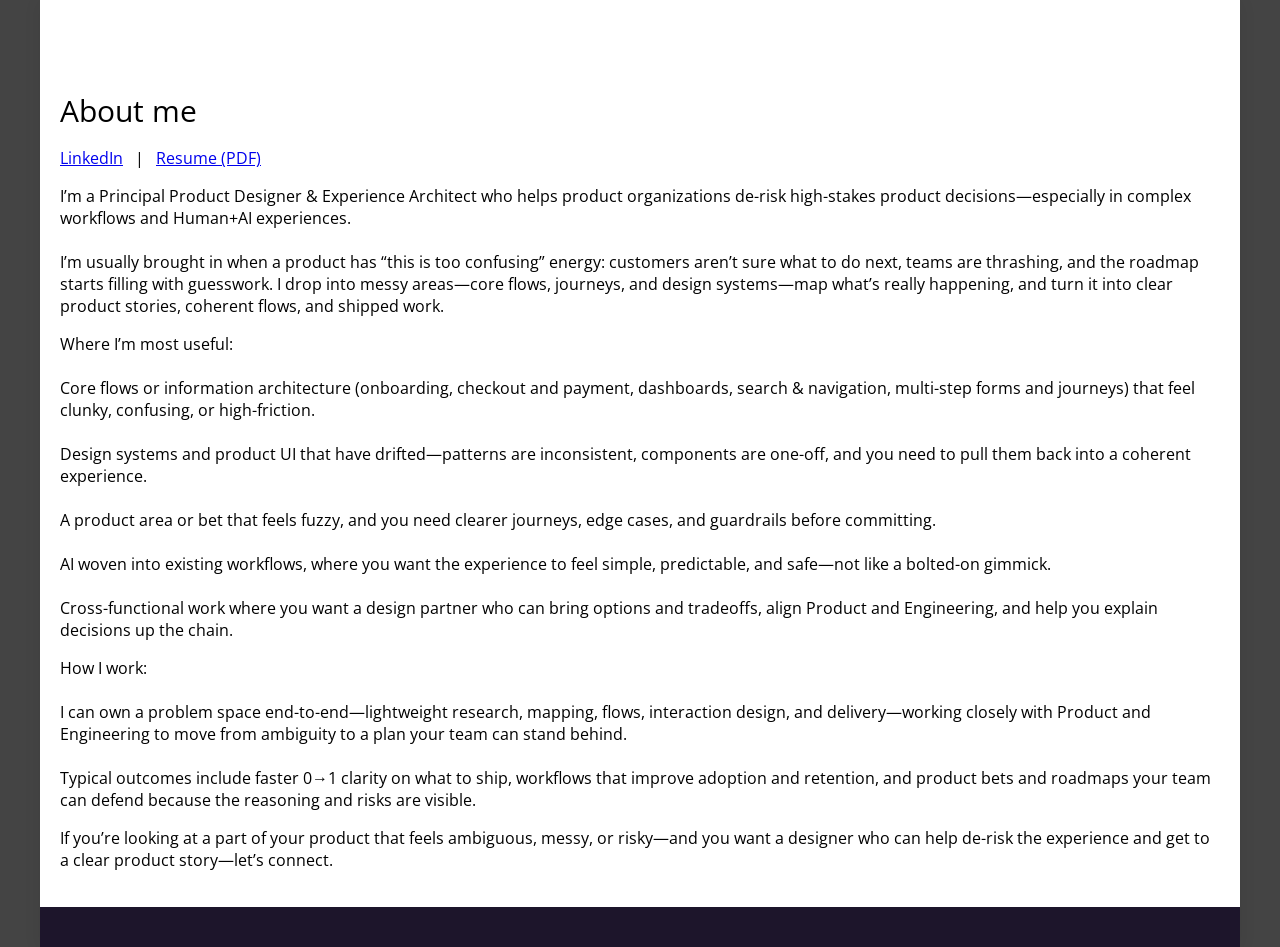
==== about.html @ dbe8d409 "major refinement to index page, contact added calendar back, about, refinements for positioning" ====
<!DOCTYPE html>
<html lang="en">
<head>
  <meta charset="UTF-8" />
  <meta name="viewport" content="width=device-width, initial-scale=1.0"/>
<title>About Me</title>
  <link rel="stylesheet" href="css/global.css" />
  <link rel="stylesheet" href="css/about.css" />
    <script src="local-scripts.js" defer></script>
</head>
<body>
<main id="main-container" class="container" role="main" tabindex="-1">
    <header id="header" role="banner">
    </header>



        <breadcrumb id="breadcrumb"></breadcrumb>

    <!-- Main content section -->
    <section class="content" aria-label="Main Content">
      <div id="content-container" class="container-2">
        <h1 class="text-wrapper-3">About me</h1>
        <p class="p">
  <a href="https://www.linkedin.com/in/allanzelsman/" target="_blank" rel="noopener noreferrer">LinkedIn</a>
  &nbsp;&nbsp;|&nbsp;&nbsp;
  <a href="Allan_Zelsman_Resume.pdf" target="_blank" rel="noopener noreferrer">Resume (PDF)</a>
</p>

        <p class="i-m-a-UX-and-product">
          I’m a Principal Product Designer &amp; Experience Architect who helps product organizations de-risk high-stakes
          product decisions—especially in complex workflows and Human+AI experiences.<br /><br />
          I’m usually brought in when a product has “this is too confusing” energy: customers aren’t sure what to do next,
          teams are thrashing, and the roadmap starts filling with guesswork. I drop into messy areas—core flows, journeys,
          and design systems—map what’s really happening, and turn it into clear product stories, coherent flows, and shipped
          work.
        </p>

        <!-- <img class="image" src="img/tabletDrawing.png" /> -->

        <div class="responsive-grid">
          <p class="today-i-operate-at">
            Where I’m most useful:<br /><br />
            Core flows or information architecture (onboarding, checkout and payment, dashboards, search &amp; navigation,
            multi-step forms and journeys) that feel clunky, confusing, or high-friction.<br /><br />
            Design systems and product UI that have drifted—patterns are inconsistent, components are one-off, and you need to
            pull them back into a coherent experience.<br /><br />
            A product area or bet that feels fuzzy, and you need clearer journeys, edge cases, and guardrails before
            committing.<br /><br />
            AI woven into existing workflows, where you want the experience to feel simple, predictable, and safe—not like a
            bolted-on gimmick.<br /><br />
            Cross-functional work where you want a design partner who can bring options and tradeoffs, align Product and
            Engineering, and help you explain decisions up the chain.
          </p>

          <!-- <img class="image bordered" src="img/illustrated-brain.png" /> -->
        </div>

        <p class="p">
          How I work:<br /><br />
          I can own a problem space end-to-end—lightweight research, mapping, flows, interaction design, and delivery—working
          closely with Product and Engineering to move from ambiguity to a plan your team can stand behind.<br /><br />
          Typical outcomes include faster 0→1 clarity on what to ship, workflows that improve adoption and retention, and
          product bets and roadmaps your team can defend because the reasoning and risks are visible.
        </p>

        <p class="p">
          If you’re looking at a part of your product that feels ambiguous, messy, or risky—and you want a designer who can
          help de-risk the experience and get to a clear product story—let’s connect.
        </p>

        <!-- <img class="image" src="img/image-48@2x.png" /> -->
      </div>
    </section>

    <!-- Call to Action section -->
    <section id="cta" class="cta" id="cta" aria-label="Call to Action">
    </section>
    <footer id="footer" role="contentinfo">
    </footer>
</main>
</body>
</html>
---- css/global.css ----
@import url("https://fonts.googleapis.com/css?family=Open+Sans:300,400,600,700");

* {
  box-sizing: border-box;
  -webkit-font-smoothing: antialiased;
}

body {
  background: #444444;
  margin: 0;
  min-height: 100vh;
  min-width: 320px;
  font-family: 'Open Sans', Arial, sans-serif;
}

/* Main content container */
.main-container, #main-container {
  width: 100vw;         /* Fill the entire viewport width */
  max-width: 1200px;
  min-width: 320px;
  margin: 0 auto;
  background: #fff;
  box-shadow: 0 2px 16px rgba(0,0,0,0.08);
  display: flex;
  flex-direction: column;
  box-sizing: border-box;
  padding: 0;
}
.hero {
  width: 100%;
  max-width: 1200px;
  min-width: 320px;
  margin: 0 auto;
  display: flex;
  align-items: center;
  justify-content: center;
  overflow: hidden;
  background: #fff;
}

.hero img {
  width: 100%;
  height: auto;
  max-width: 100%;
  object-fit: contain;          /* Show entire image, no cropping */
  display: block;
  background: #fff;
}
.hero.bordered, .image.bordered {
  border: 5px solid #000;
}

/* Breadcrumb Styles */
    .breadcrumb {
      font-size: 1rem;
      margin-bottom: 1.5rem;
      padding: 1.25rem;
      padding-bottom: 0;
    }

    .breadcrumb ol {
      list-style: none;
      padding: 0;
      margin: 0;
      display: flex;
      flex-wrap: wrap;
      align-items: center;
    }

    .breadcrumb li {
      display: flex;
      align-items: center;
    }

    .breadcrumb a {
      text-decoration: none;
      color: #0048fe; /* Brand color */
      transition: color 0.2s ease;
    }

    .breadcrumb a:hover {
      color: #ff6600; /* Accent hover color */
    }

    .breadcrumb .separator {
      margin: 0 0.5rem;
      color: #888;
      font-size: 0.75rem;
    }

    /* Current page styling */
    .breadcrumb [aria-current="page"] {
      font-weight: 600;
      color: #555;
    }

#content-container, .content-container {
  flex: 1;
  padding: 1.25rem;
  padding-top:0;
}

/* Pin footer to bottom */
footer {
  margin-top: auto;
}
.footer-project-links {
  display: flex;
  flex-direction: column;
  align-items: flex-start;
  margin-top: 1rem;
  gap: 0.5rem;
}

/* Section containers */
header, .content, .cta, footer {
  width: 100%;
  box-sizing: border-box;
  padding: 0;
  margin: 0;
}

/* Header styles */
header {
  max-width: 1200px;
  min-height: 90px;
  display: flex;
  align-items: center;
  width: 100%;
}

/* Responsive main container */
@media (max-width: 1200px) {
  .main-container, #main-container {
    max-width: 100vw;
  }
}
/* Example: Place this in your CSS file for a responsive row that wraps */
    .responsive-row {
      display: flex;
      flex-wrap: wrap;
      gap: 8px;            /* Reduce gap between items */
      align-items: flex-start;
      margin-bottom: 0.5rem; /* Reduce bottom margin */
    }

    .responsive-row > * {
      flex: 1 1 220px;
      min-width: 160px;
      margin: 0;
    }
    .responsive-row.stacked {
      flex-direction: column;
      display: flex;
      gap: 0rem; /* or your preferred spacing */
    }

    /* Stack image above text on small screens */
    @media (max-width: 700px) {
      .image-wrap {
        float: none;
        display: block;
        width: 100%;
        max-width: 320px;
        margin: 0 auto 18px auto;
      }
    }

    @media (max-width: 600px) {
      main {
        padding: 12px;
      }
      h1 { font-size: 1.4rem; }
      h2 { font-size: 1.1rem; }
      ul { margin-left: 1rem; }
    }

/* Navigation container */
#nav-container {
  display: flex;
  flex-direction: column;
  min-width: 320px;
  max-width: 1200px;
  align-items: center;
  position: relative;
  background-color: #fff;
  margin: 0 auto;
  box-shadow: 0 0 20px rgba(0,0,0,0.3);
  width: 100%;
}

/* Navigation styles */
.navigation {
  display: flex;
  flex-direction: column;
  align-items: flex-start;
  gap: 10px;
  width: 100%;
}

/* Navigation inner container */
.navigation .container {
  display: flex;
  flex-wrap: wrap;
  align-items: flex-end;
  gap: 10px;
  padding: 20px;
  width: 100%;
  background-color: #31214f;
}

/* Title styles */
.navigation .title {
  display: flex;
  flex-direction: column;
  width: 350px;
  align-items: flex-start;
  margin-bottom: 0;
}

.navigation .text-wrapper {
  font-family: "Open Sans", Arial, sans-serif;
  font-weight: 600;
  color: #fff;
  font-size: 32px;
  line-height: 32px;
  white-space: nowrap;
  margin: 0;
}

.navigation .executive-UX-product {
  font-family: "Open Sans", Arial, sans-serif;
  font-weight: 300;
  color: #fff;
  font-size: 14px;
  line-height: normal;
  margin: 0;
  padding: 0;
}

/* Menu styles */
.menu {
  display: flex;
  align-items: center;
  gap: 32px;
  flex-wrap: wrap;
}

.menu ul {
  display: flex;
  gap: 32px;
  list-style: none;
  margin: 0;
  padding: 0;
  flex-wrap: wrap;
}

@media (max-width: 768px) {
  .menu {
    gap: 16px;
  }
  
  .menu ul {
    gap: 16px;
  }
}

.menu li {
  margin: 0;
  padding: 0;
}
.menu li:hover {
    transform: scale(1.1);
}

.menu a,
.text-wrapper-2 {
  color: #fff;
  text-decoration: none;
  font-weight: 600;
  font-size: 18px;
  transition: transform 0.2s;
}

.menu a:focus,
.menu a:hover,
.text-wrapper-2:focus,
.text-wrapper-2:hover {
  outline: none;
  transform: scale(1.1);
}

/* Case StudyPagination styles */

.pagination-nav {
  margin: 2rem 0;
  padding: 2rem 1rem;
  text-align: center;
}
.pagination-list {
  display: flex;
  justify-content: center;
  align-items: center;
  gap: 2rem;
  list-style: none;
  padding: 0;
  margin: 0;
}
.pagination-link {
  padding: 0.5rem 1.5rem;
  border-radius: 2rem;
  background: #f5f5f5;
  color: #333;
  text-decoration: none;
  font-weight: 600;
  transition: background 0.2s;
}
.pagination-link:hover {
  background: #1D152B;
  color: #fff;
}
.pagination-current {
  font-weight: bold;
  color: #1D152B;
  padding: 0.5rem 1.5rem;
}
.pagination-link.disabled {
  background: #eee;
  color: #aaa;
  cursor: not-allowed;
  pointer-events: none;
  border: 1px solid #ddd;
  border-radius: 2rem;
  padding: 0.5rem 1.5rem;
  text-decoration: none;
  font-weight: 600;
}

/* Footer */
footer {
  padding: 1.25rem;
  width: 100%;
  background-color: #1D152B;
}

footer .links {
  display: flex;
  flex-wrap: wrap;
  flex-direction: row;
  align-items: flex-start;
  gap:1.25rem;
  color: #fff;
  padding-bottom: 1rem;
}

footer a {
  color: #fff;
  text-decoration: none;
  margin: 0;
  transition: transform 0.2s;
}

footer a:hover{
    transform: scale(1.1);
}

.copyright {
  color: #fff;
  margin: 0;
  margin-left: auto;
  text-align: right;
  white-space: nowrap;
}

/* Responsive adjustments for footer */
@media (max-width: 600px) {
  footer {
    flex-direction: column;
    align-items: flex-start;
    gap: 20px;
    padding: 12px;
  }
  
.copyright {
    margin-top: 4px;
    margin-left: 0;
    align-self: flex-start;
    white-space: normal;
    word-break: break-word;
    width: 100%;
}
}

/* Primary Call to Action Button */
.cta-context {
  color: #fff;
  font-size: 1rem;
  margin-bottom: 16px;
  text-align: center;
}
.cta-button {
  background-color: #007bff;
  color: #fff;
  padding: 12px 24px;
  border: none;
  border-radius: 4px;
  cursor: pointer;
  text-align: center;
  text-decoration: none;
  font-size: 24px;
  font-weight: 700;
}

/* Media modal styles (images, local video, YouTube) */
.modal {
  display: none;
  position: fixed;
  inset: 0; /* top:0; right:0; bottom:0; left:0 */
  background: rgba(0,0,0,0.6);
  z-index: 1200;
  align-items: center;
  justify-content: center;
  padding: 0; /* ensure overlay doesn't add extra space that causes scroll */
  box-sizing: border-box;
}
.modal.active {
  display: flex;
}
.modal .modal-inner {
  /* make the inner container hug its content instead of filling the viewport */
  background: transparent; /* keep transparent so media appears on backdrop */
  border-radius: 8px;
  max-width: 960px;
  display: inline-block; /* shrink to content */
  vertical-align: middle;
  max-height: 90vh;
  overflow: auto; /* allow scrolling when media taller than viewport */
  position: relative;
}
.modal .modal-body {
  padding: 0.5rem 0.5rem 0.5rem 0.5rem;
  display: block;
  text-align: center;
}
.modal .modal-body img,
.modal .modal-body video,
.modal .modal-body iframe {
  max-width: 100%;
  max-height: 80vh;
  height: auto;
  display: block;
  margin: 0 auto; /* center horizontally */
}
.modal .modal-close {
  position: absolute;
  top: 8px;
  right: 8px;
  background: transparent;
  border: none;
  color: #c4c4c4;
  font-size: 1.4rem;
  line-height: 1;
  padding: 8px;
  cursor: pointer;
}
.modal .modal-close:focus {
  outline: 2px solid #c4c4c4;
  outline-offset: 2px;
}

/* Frameless media modal: show media directly on the backdrop */
.media-modal .modal-inner {
  background: transparent;
  box-shadow: none;
  border-radius: 0;
  max-width: 100%;
}
.media-modal .modal-body {
  padding: 0;
}
.media-modal .modal-close {
  position: fixed;
  top: 12px;
  right: 12px;
  background: rgba(0,0,0,0.45);
  color: #fff;
  border-radius: 6px;
  padding: 6px 10px;
  font-size: 1.2rem;
  z-index: 1300;
}

/* Responsive frame used for YouTube embeds and other aspect-sensitive media */
.media-frame {
  /* Use viewport-relative width but cap at 960px; prevents horizontal overflow */
  width: 92vw;
  max-width: 960px; /* limit very large embeds */
  margin: 0 auto;
  box-sizing: border-box;
  /* prevent the frame itself from exceeding the viewport height */
  max-height: calc(100vh - 64px);
  overflow: hidden;
}
.media-frame .embed-responsive {
  position: relative;
  width: 100%;
  height: 100%;
  overflow: hidden;
}
.media-frame .embed-responsive iframe {
  position: absolute;
  top: 0;
  left: 0;
  width: 100%;
  height: 100%;
  border: 0;
}

/* Small screens */
@media (max-width: 600px) {
  .modal .modal-inner {
    max-width: 100%;
    /* don't force full height on mobile; let inner hug content */
    max-height: 100vh;
    border-radius: 0;
  }
  .modal .modal-body {
    padding: 0.25rem;
    -webkit-overflow-scrolling: touch;
  }
  .modal .modal-body img,
  .modal .modal-body video,
  .modal .modal-body iframe {
    max-height: calc(100vh - 72px); /* leave space for close button and padding */
    margin: 0 auto;
    display: block;
  }
}


.cta-container {
  width: 100%;
  max-width: 1200px;
  margin: 0 auto;
  background: #32224F;
  display: flex;
  justify-content: center;
  align-items: center;
  flex-direction: column;
  box-sizing: border-box;
  padding: 40px;
}

/* Optimized CTA Button styles */
.button,
.cta-button {
  all: unset;
  box-sizing: border-box;
  display: inline-flex;
  align-items: center;
  justify-content: center;
  gap: 10px;
  padding: 10px 60px; /* More reasonable horizontal padding for responsiveness */
  background-color: #d8ff20;
  border-radius: 50px;
  border: 5px solid transparent;
  cursor: pointer;
  transition: transform 0.2s;
  font-size: 24px;
  font-weight: 700;
}

.button:hover,
.button:focus,
.cta-button:hover,
.cta-button:focus {
  transform: scale(1.08);
}

/* CTA Button text style */
.button .text-wrapper,
.cta-button .text-wrapper {
  all: unset;
  box-sizing: border-box;
  font-family: "Open Sans", Helvetica, Arial, sans-serif;
  font-weight: 700;
  color: #32224F;
  font-size: 24px;
  text-align: center;
  letter-spacing: 0;
  line-height: normal;
}

/* Responsive adjustments for CTA button */
@media (max-width: 600px) {
  .button,
  .cta-button {
    padding: 16px 24px;
    font-size: 18px;
  }
  .button .text-wrapper,
  .cta-button .text-wrapper {
    font-size: 18px;
  }
}

/* Screen reader only text */   
.sr-only {
  position: absolute;
  width: 1px;
  height: 1px;
  padding: 0;
  margin: -1px;
  overflow: hidden;
  clip: rect(0,0,0,0);
  white-space: nowrap;
  border: 0;
}

/* image wrapper */
.image {
  max-width: 100%;
  height: auto;
  display: block;
}

/* Make text flow around the image responsively */
    .image-wrap {
      float: right;
      width: 260px;
      max-width: 40vw;
      margin: 0 0 24px 24px;
      border: #000000 5px solid;
    }

    .image-wrap img {
      width: 100%;
      height: auto;
      display: block;
    
    }

    /* Stack image above text on small screens */
    @media (max-width: 700px) {
      .image-wrap {
        float: none;
        display: block;
        width: 100%;
        max-width: 320px;
        margin: 0 auto 18px auto;
      }
    }

/* Reduce gaps between content chunks, especially on mobile */
h1 {
  margin-top: 0rem;
  margin-bottom: 0.5rem;
  font-weight: 400;
  font-size: 1.875rem;
}

h1.with-subtitle {
  margin-top: 0;
  margin-bottom: 0;
  font-weight: 400;
  font-size: 1.875rem;
}

h2 {
  margin-top: 0;
  margin-bottom: 0.5rem;
  font-weight: 600;
  font-size: 1.25rem;
}
h3 {
  margin-top: 0;
  margin-bottom: 0rem;
  font-weight: 600;
  font-size: 1.2rem;
}
.subtitle {
  margin-top: 0;
  margin-bottom: 1rem;
  font-weight: 400;
  font-size: 1.25rem;
  color: #555;
}
.note {
  font-size: 1rem;
  font-style: italic;
}
main ul,
main p,
main .responsive-row,
main .image-wrap {
  margin-bottom: 1rem;
}

.responsive-row {
  gap: 16px;
  margin-bottom: 1rem;
}

@media (max-width: 700px) {
  main {
    padding: 10px;
  }
  main h1,
  main h2 {
    margin-top: 0.8rem;
    margin-bottom: 0.3rem;
  }
  main ul,
  main p,
  main .responsive-row,
  main .image-wrap {
    margin-bottom: 0.7rem;
  }
  .responsive-row {
    gap: 10px;
    margin-bottom: 0.7rem;
  }
}

/* Add to about.css or global.css for responsive video */
.hero-video-wrapper {
  position: relative;
  width: 100%;
  padding-bottom: 56.25%; /* 16:9 aspect ratio */
  height: 0;
  overflow: hidden;
  background: #000;
}
.hero-image {
  max-width: 500px;
  min-width: 300px;
  width: 100%;
  height: auto;
}
.hero-video-wrapper iframe {
  position: absolute;
  top: 0;
  left: 0;
  width: 100%;
  height: 100%;
  border: none;
}

/* Responsive card component */


.card {
  width: 100%;
  max-width: 400px;
  margin: 1rem 0;
  border-radius: 0px;
  overflow: hidden;
  background-color: #fff;
  border: solid 2px #333;
  display: flex;
  flex-direction: column;
  flex: 1;
}

.card img {
  width: 100%;
  height: auto;
  object-fit: cover;
  display: block;
  border-bottom: 1px solid #333;
}
.no-border {
  border: none !important;
}

.card-content {
  padding: 1rem;
  font-size: 0.9rem;
  line-height: 1.4;
  color: #333;
  flex-grow: 1;
  display: flex;
  flex-direction: column;
  align-items: flex-start;
  text-align: left;
}

.card-content h3 {
  font-size: 3rem;
  font-weight: 700;
  color: #0063B9;
  margin: 0 0 1rem 0;
  line-height: 1;
  text-align: center;
}

.card-content p {
  margin: 0;
  text-align: left;
}

.card-content.special-note {
  font-size: 0.85rem;
  color: #666;
  margin-top: 0.5rem;
  font-style: italic;
}

/* Stats card variant */
.card.stats-card {
  border: 2px solid #333;
  background-color: #fff;
}

.card.stats-card .card-content {
  padding: 0;
  display: flex;
  flex-direction: column;
  height: 100%;
}

.card.stats-card .metric-display {
  padding: 2rem 1rem;
  flex-grow: 1;
  display: flex;
  flex-direction: column;
  align-items: center;
  justify-content: center;
  background-color: #fff;
  text-align: center;
  width: 100%;
}

.card.stats-card .metric-display h3 {
  font-size: 2.5rem;
  font-weight: 700;
  color: #0063B9;
  margin: 0;
  line-height: 1;
  text-align: center;
}

.card.stats-card .metric-footer {
  background-color: #5D1E60;
  padding: 1rem;
  border-top: 1px solid #e9ecef;
  margin-top: auto;
  text-align: center;
  width: 100%;
  min-height: 4rem;
  display: flex;
  align-items: center;
  justify-content: center;
}

.card.stats-card .metric-footer p {
  margin: 0;
  font-size: 0.9rem;
  font-weight: 600;
  color: #ffffff;
  line-height: 1.3;
}

.card-content > .special-note {
  font-size: 0.85rem;
  color: #666;
  margin-top: 0.5rem;
  font-style: italic;
}



/* Card responsive behavior */
@media (max-width: 768px) {
  .card-container {
    flex-direction: column;
    align-items: stretch;
    gap: 1rem;
  }
  
  .card {
    max-width: 100%;
    margin: 1rem 0;
  }
}

@media (max-width: 480px) {
  .card-container {
    padding: 0.5rem;
    gap: 0.5rem;
  }
  
  .card {
    margin: 0.5rem 0;
    border-radius: 4px;
  }
}
.card-subtitle {
  font-size: 1rem;
  font-weight: 400;
  color: #555;
  margin: 0.25rem 0 0 0;
}
/* chip styles */
/* Chip Row (container) */
.chip-row {
  display: flex;
  flex-wrap: wrap;
  gap: 0.6rem 0.8rem; /* row/column gap */
  align-items: center;
  margin: 0.75rem 0 0;
  padding: .5rem 0 2rem 0;
}
/* Individual Chip */
.chip {
  --chip-bg: var(--surface-2, #f6f7f9);
  --chip-text: var(--text-1, #1a1a1a);
  --chip-border: var(--border-1, rgba(0,0,0,0.08));
  --chip-radius: 999px;

  display: inline-flex;
  align-items: center;
  gap: 0.4rem;

  padding: 0.45rem 0.75rem;
  background: var(--chip-bg);
  color: var(--chip-text);
  border: 1px solid var(--chip-border);
  border-radius: var(--chip-radius);

  font-size: 0.92rem;
  line-height: 1.2;
  white-space: nowrap; /* keeps chips tidy; remove if you want wrapping inside a chip */
}

/* Make the bold label a touch lighter so it doesn’t shout */
.chip > strong {
  font-weight: 600;
  color: inherit;
}

/* Dark mode (optional) */
@media (prefers-color-scheme: dark) {
  .chip {
    --chip-bg: var(--surface-2, #1f232a);
    --chip-text: var(--text-1, #e6e6e6);
    --chip-border: var(--border-1, rgba(255,255,255,0.12));
  }
}

/* Compact variant (optional) */
.chip-row.is-compact .chip {
  padding: 0.35rem 0.6rem;
  font-size: 0.88rem;
}

/* Small screens: slightly larger tap targets, allow inner wrap if needed */
@media (max-width: 640px) {
  .chip {
    padding: 0.5rem 0.8rem;
    white-space: normal; /* allow 2-line chips on narrow screens */
  }
}

/* Motion-respectful hover focus (optional) */
@media (prefers-reduced-motion: no-preference) {
  .chip {
    transition: background 160ms ease, border-color 160ms ease, box-shadow 160ms ease;
  }
  .chip:hover,
  .chip:focus-visible {
    background: color-mix(in oklab, var(--chip-bg), #000 3%);
    border-color: color-mix(in oklab, var(--chip-border), #000 12%);
    box-shadow: 0 1px 0 rgba(0,0,0,0.04);
    outline: none;
  }
}

/* Break out of any centered content wrapper */
.calendar-bleed{
  width:100vw;
  position:relative;
  left:50%;
  right:50%;
  margin-left:-50vw;
  margin-right:-50vw;
}

/* Force the Calendly wrapper to actually fill the bleed */
.calendar-bleed .calendly-inline-widget{
  display:block !important;
  width:100% !important;
  max-width:none !important;
  min-width:0 !important;          /* kill the narrow look */
  height:calc(100vh - 96px) !important; /* adjust 96px to your sticky header height */
  min-height:640px !important;
  border:0;
  overflow:hidden;
}

/* Calendly injects inline styles with min-width:320px — override them */
.calendar-bleed .calendly-inline-widget[style*="min-width"]{
  min-width:0 !important;
}

/* Make the internal iframe fill its parent */
.calendar-bleed .calendly-inline-widget iframe{
  width:100% !important;
  height:100% !important;
  border:0;
}

.left-align {
  text-align: left;
  padding: 1rem 0;
}

/* youtube video wrapper for responsive card */
/* Responsive video wrapper */
.video-wrapper {
  position: relative;
  width: 100%;
  padding-bottom: 56.25%; /* 16:9 aspect ratio */
  height: 0;
  overflow: hidden;
  background: #000;     /* prevents white flash before video loads */
  border-bottom: solid 1px #000000;
}

/* Let iframe scale perfectly inside */
.video-wrapper iframe {
  position: absolute;
  top: 0;
  left: 0;
  width: 100%;
  height: 100%;
  border: 0;
}


.video-wrapper-portrait {
  position: relative;
  width: 200px;
  height: 100%;
  padding-top: 0; /* 9:16 aspect ratio = 16/9*100 */
  overflow: hidden;
  background: #000;     /* prevents white flash before video loads */
  border-bottom: solid 1px #000000;
}

.video-wrapper-portrait iframe {
  position: absolute;
  top: 0;
  left: 0;
  width: 100%;
  height: 100%;
  border: 0;
}




/* Horizontal list with centered dots separator */
.feature-list {
  display: flex;
  justify-content: flex-start;
  align-items: center;
  gap: 1rem;
  list-style: none;
  margin: 0;
  padding: 0;
  width: 100%;
  flex-wrap: wrap;
}

.feature-list li {
  position: relative;
  margin: 0;
  padding: 0;
  flex: 0 1 auto;
  text-align: left;
  font-size: 0.95rem;
  font-weight: 600
}



@media (max-width: 600px) {
  .feature-list {
    gap: .25rem;
  }
  
  .feature-list li {
    font-size: 0.85rem;
  }
  
  .feature-list li:not(:last-child)::after {
    right: -0.15rem;
    font-size: 0.8rem;
  }
}
.margin-top-medium {
  margin-top: 1.5rem;
}

/* UTILITIES */
.flex-row-wrap {
  display: flex;
  flex-direction: row;
  flex-wrap: wrap;
  gap: 2rem;
  align-items: flex-start;
}

.flex-row-wrap > div {
  flex: 1 1 calc(50% - 1rem);
}

.flex-row-wrap > section {
  flex-basis: 100%;
}
.flex-row-wrap.hero {
  padding: 3rem 0;
}

@media (max-width: 768px) {
  .flex-row-wrap {
    flex-direction: column;
    gap: 1.5rem;
  }
  
  .flex-row-wrap > div,
  .flex-row-wrap > section {
    flex: 1 1 100%;
  }
}

.padding-top-small {
  padding-top: 0.5rem;
}
.padding-top-medium {
  padding-top: 1rem;
}
.padding-top-large {
  padding-top: 2rem;
}
.white {
  color: #ffffff;
}
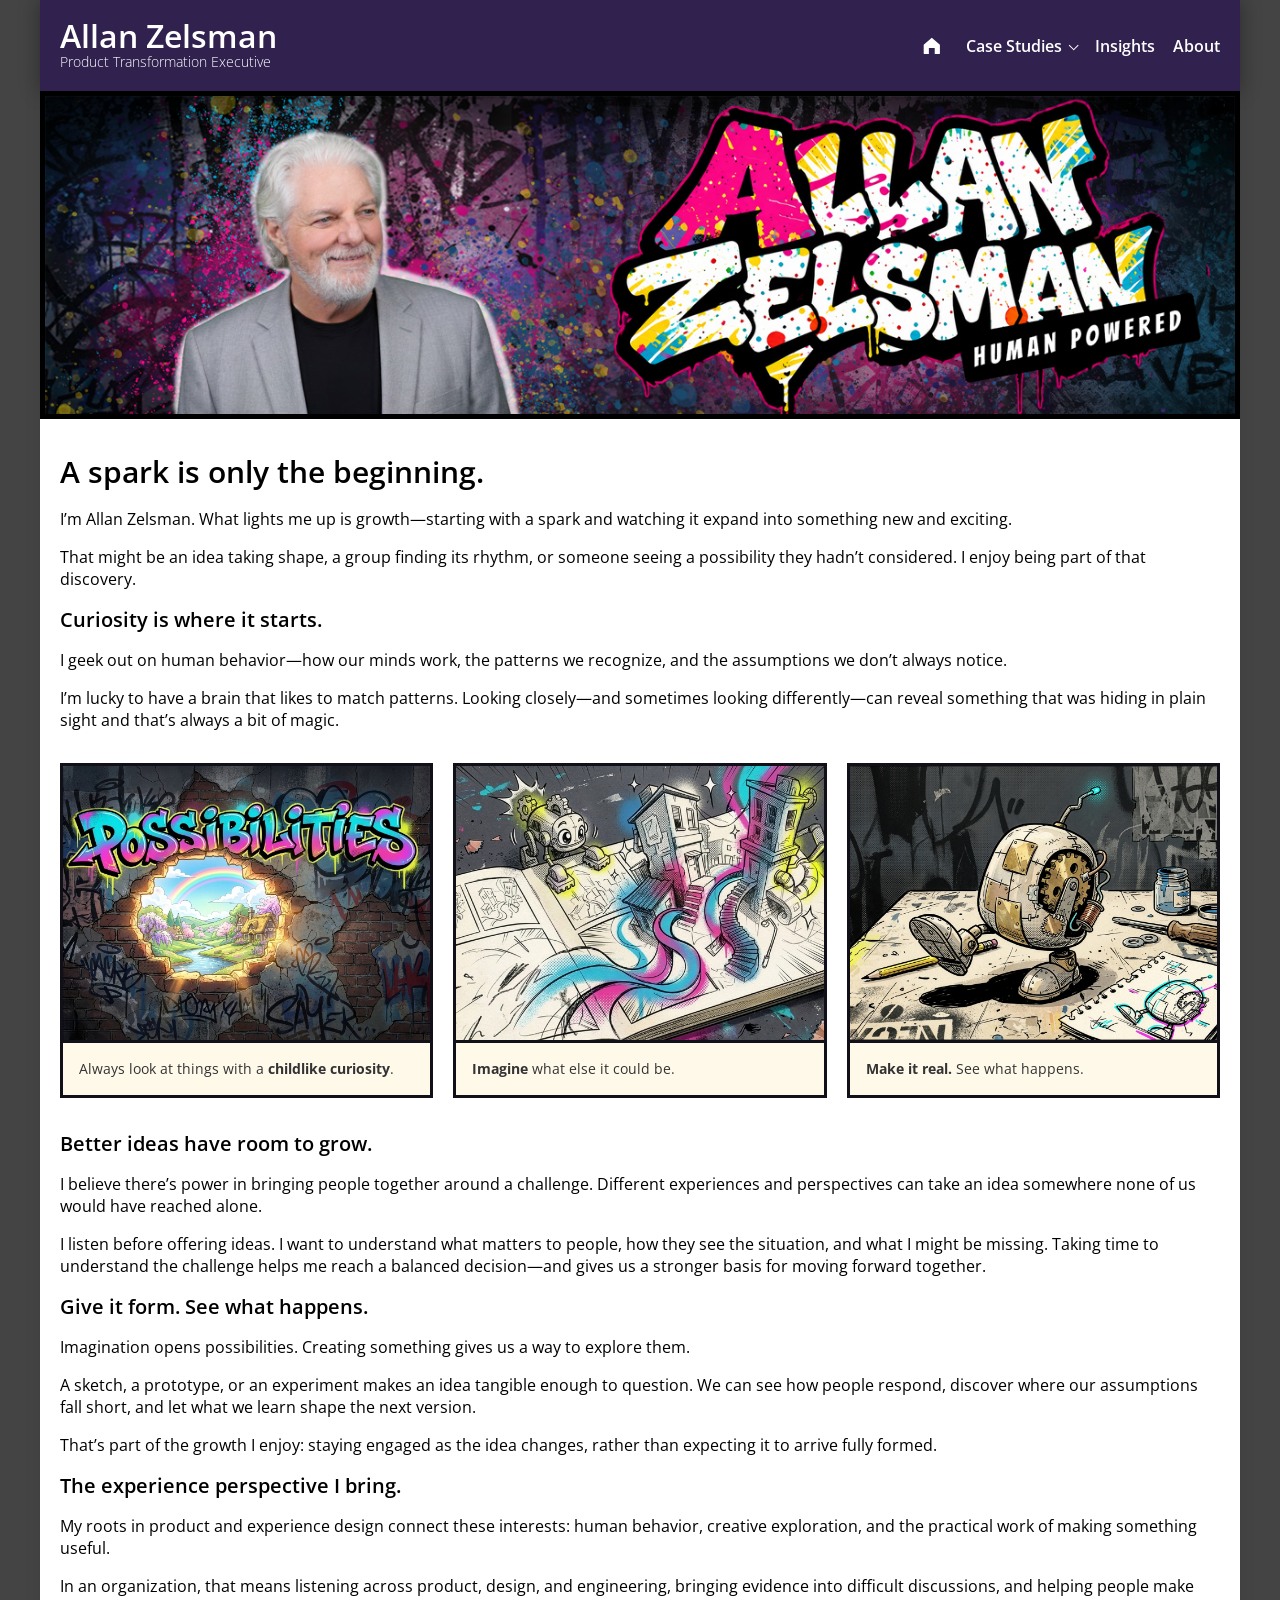
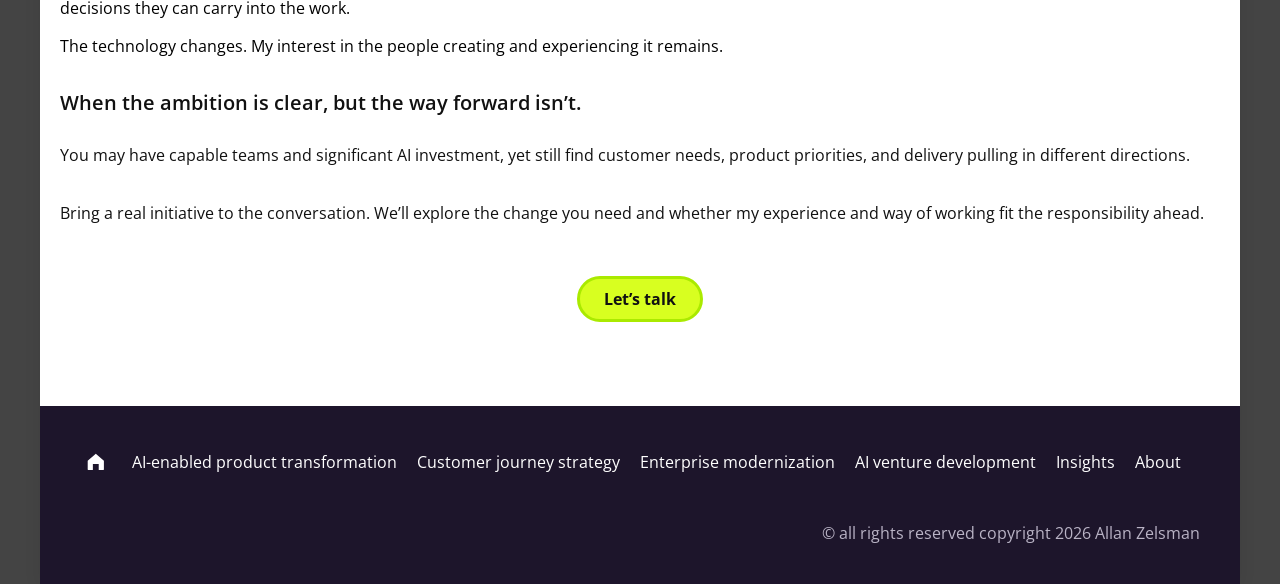
==== commit fa59eaa4: "2026 update" ====
--- a/about.html
+++ b/about.html
@@ -2,82 +2,81 @@
 <html lang="en">
 <head>
   <meta charset="UTF-8" />
-  <meta name="viewport" content="width=device-width, initial-scale=1.0"/>
-<title>About Me</title>
-  <link rel="stylesheet" href="css/global.css" />
-  <link rel="stylesheet" href="css/about.css" />
-    <script src="local-scripts.js" defer></script>
+  <meta name="viewport" content="width=device-width, initial-scale=1.0" />
+  <title>About Allan Zelsman | Product Transformation Executive</title>
+  <meta name="description" content="Meet Allan Zelsman: product and experience roots, cross-functional leadership, and a practical approach to AI-enabled product transformation." />
+  <link rel="stylesheet" href="css/global.css?v=20261026-3" />
+  <link rel="stylesheet" href="css/afi.css?v=20261012-2" />
+  <link rel="stylesheet" href="css/about.css?v=20261023-2" />
+  <script src="local-scripts.js?v=20261026-2" defer></script>
 </head>
 <body>
-<main id="main-container" class="container" role="main" tabindex="-1">
-    <header id="header" role="banner">
-    </header>
+<main id="main-container" class="container" tabindex="-1">
+  <header id="header" role="banner"></header>
+
+  <div class="hero bordered">
+    <img src="img/about-hero.jpg" alt="Allan Zelsman beside expressive comic lettering" />
+  </div>
+
+  <section class="content-container about-content" aria-label="About Allan Zelsman">
+    <article>
+      <h1 class="with-subtitle">A spark is only the beginning.</h1>
+      <p>I’m Allan Zelsman. What lights me up is growth—starting with a spark and watching it expand into something new and exciting.</p>
+      <p>That might be an idea taking shape, a group finding its rhythm, or someone seeing a possibility they hadn’t considered. I enjoy being part of that discovery.</p>
+
+      <section aria-labelledby="about-curiosity-title">
+        <h2 id="about-curiosity-title">Curiosity is where it starts.</h2>
+        <p>I geek out on human behavior—how our minds work, the patterns we recognize, and the assumptions we don’t always notice.</p>
+        <p>I’m lucky to have a brain that likes to match patterns. Looking closely—and sometimes looking differently—can reveal something that was hiding in plain sight and that’s always a bit of magic.</p>
+      </section>
+
+      <section class="about-story" aria-label="Curiosity, imagination, and making">
+        <div class="card about-story__card">
+          <a href="#" class="media-trigger" data-type="image" data-src="img/about-possibilities.jpg" data-title="Possibilities" data-description="If we want to change the way something looks, we need to change the way we look at it. There's a gift waiting, we just have to listen." aria-label="Open image and story: curiosity beneath the surface">
+            <img src="img/about-possibilities.jpg" alt="A graffiti wall marked Possibilities opens onto a bright pastoral landscape with a rainbow" />
+          </a>
+          <div class="card-content"><p>Always look at things with a <strong>childlike curiosity</strong>.</p></div>
+        </div>
+        <div class="card about-story__card">
+          <a href="#" class="media-trigger" data-type="image" data-src="img/about-sketchbook.jpg" data-title="Imagine" data-description="I enjoy following a spark beyond the obvious. Different perspectives can take an idea somewhere I wouldn’t have reached alone. That’s part of the excitement: discovering what it could become." aria-label="Open image and story: imagination">
+            <img src="img/about-sketchbook.jpg" alt="An open sketchbook comes to life with whimsical buildings, winding colored paths, and a playful mechanical creature" />
+          </a>
+          <div class="card-content"><p><strong>Imagine</strong> what else it could be.</p></div>
+        </div>
+        <div class="card about-story__card">
+          <a href="#" class="media-trigger" data-type="image" data-src="img/about-bot.jpg" data-title="Make it real" data-description="Making something gives me a way to explore it. I can question my assumptions, see how people respond, and let what I learn shape the next version. Watching it grow is what lights me up." aria-label="Open image and story: making an idea real">
+            <img src="img/about-bot.jpg" alt="A handmade mechanical invention takes a tentative step on a workbench beside its sketch and tools" />
+          </a>
+          <div class="card-content"><p><strong>Make it real.</strong> See what happens.</p></div>
+        </div>
+      </section>
+
+      <section aria-labelledby="about-together-title">
+        <h2 id="about-together-title">Better ideas have room to grow.</h2>
+        <p>I believe there’s power in bringing people together around a challenge. Different experiences and perspectives can take an idea somewhere none of us would have reached alone.</p>
+        <p>I listen before offering ideas. I want to understand what matters to people, how they see the situation, and what I might be missing. Taking time to understand the challenge helps me reach a balanced decision—and gives us a stronger basis for moving forward together.</p>
+      </section>
+
+      <section aria-labelledby="about-creation-title">
+        <h2 id="about-creation-title">Give it form. See what happens.</h2>
+        <p>Imagination opens possibilities. Creating something gives us a way to explore them.</p>
+        <p>A sketch, a prototype, or an experiment makes an idea tangible enough to question. We can see how people respond, discover where our assumptions fall short, and let what we learn shape the next version.</p>
+        <p>That’s part of the growth I enjoy: staying engaged as the idea changes, rather than expecting it to arrive fully formed.</p>
+      </section>
+
+      <section aria-labelledby="about-experience-title">
+        <h2 id="about-experience-title">The experience perspective I bring.</h2>
+        <p>My roots in product and experience design connect these interests: human behavior, creative exploration, and the practical work of making something useful.</p>
+        <p>In an organization, that means listening across product, design, and engineering, bringing evidence into difficult discussions, and helping people make decisions they can carry into the work.</p>
+        <p>The technology changes. My interest in the people creating and experiencing it remains.</p>
+      </section>
+
+      <section id="about-cta" class="content-invitation" data-cta="" data-cta-heading="When the ambition is clear, but the way forward isn’t." data-cta-context="You may have capable teams and significant AI investment, yet still find customer needs, product priorities, and delivery pulling in different directions." data-cta-followup="Bring a real initiative to the conversation. We’ll explore the change you need and whether my experience and way of working fit the responsibility ahead." data-cta-label="Let’s talk" data-cta-href="contact.html" aria-label="Start a conversation"></section>
+    </article>
+  </section>
 
 
-
-        <breadcrumb id="breadcrumb"></breadcrumb>
-
-    <!-- Main content section -->
-    <section class="content" aria-label="Main Content">
-      <div id="content-container" class="container-2">
-        <h1 class="text-wrapper-3">About me</h1>
-        <p class="p">
-  <a href="https://www.linkedin.com/in/allanzelsman/" target="_blank" rel="noopener noreferrer">LinkedIn</a>
-  &nbsp;&nbsp;|&nbsp;&nbsp;
-  <a href="Allan_Zelsman_Resume.pdf" target="_blank" rel="noopener noreferrer">Resume (PDF)</a>
-</p>
-
-        <p class="i-m-a-UX-and-product">
-          I’m a Principal Product Designer &amp; Experience Architect who helps product organizations de-risk high-stakes
-          product decisions—especially in complex workflows and Human+AI experiences.<br /><br />
-          I’m usually brought in when a product has “this is too confusing” energy: customers aren’t sure what to do next,
-          teams are thrashing, and the roadmap starts filling with guesswork. I drop into messy areas—core flows, journeys,
-          and design systems—map what’s really happening, and turn it into clear product stories, coherent flows, and shipped
-          work.
-        </p>
-
-        <!-- <img class="image" src="img/tabletDrawing.png" /> -->
-
-        <div class="responsive-grid">
-          <p class="today-i-operate-at">
-            Where I’m most useful:<br /><br />
-            Core flows or information architecture (onboarding, checkout and payment, dashboards, search &amp; navigation,
-            multi-step forms and journeys) that feel clunky, confusing, or high-friction.<br /><br />
-            Design systems and product UI that have drifted—patterns are inconsistent, components are one-off, and you need to
-            pull them back into a coherent experience.<br /><br />
-            A product area or bet that feels fuzzy, and you need clearer journeys, edge cases, and guardrails before
-            committing.<br /><br />
-            AI woven into existing workflows, where you want the experience to feel simple, predictable, and safe—not like a
-            bolted-on gimmick.<br /><br />
-            Cross-functional work where you want a design partner who can bring options and tradeoffs, align Product and
-            Engineering, and help you explain decisions up the chain.
-          </p>
-
-          <!-- <img class="image bordered" src="img/illustrated-brain.png" /> -->
-        </div>
-
-        <p class="p">
-          How I work:<br /><br />
-          I can own a problem space end-to-end—lightweight research, mapping, flows, interaction design, and delivery—working
-          closely with Product and Engineering to move from ambiguity to a plan your team can stand behind.<br /><br />
-          Typical outcomes include faster 0→1 clarity on what to ship, workflows that improve adoption and retention, and
-          product bets and roadmaps your team can defend because the reasoning and risks are visible.
-        </p>
-
-        <p class="p">
-          If you’re looking at a part of your product that feels ambiguous, messy, or risky—and you want a designer who can
-          help de-risk the experience and get to a clear product story—let’s connect.
-        </p>
-
-        <!-- <img class="image" src="img/image-48@2x.png" /> -->
-      </div>
-    </section>
-
-    <!-- Call to Action section -->
-    <section id="cta" class="cta" id="cta" aria-label="Call to Action">
-    </section>
-    <footer id="footer" role="contentinfo">
-    </footer>
+  <footer id="footer" role="contentinfo"></footer>
 </main>
 </body>
 </html>
--- a/css/global.css
+++ b/css/global.css
@@ -98,6 +98,10 @@
   flex: 1;
   padding: 1.25rem;
   padding-top:0;
+}
+
+.hero + .content-container {
+  padding-top: 2rem;
 }
 
 /* Pin footer to bottom */
@@ -201,9 +205,10 @@
 /* Navigation inner container */
 .navigation .container {
   display: flex;
-  flex-wrap: wrap;
-  align-items: flex-end;
-  gap: 10px;
+  flex-wrap: nowrap;
+  align-items: center;
+  justify-content: space-between;
+  gap: 20px;
   padding: 20px;
   width: 100%;
   background-color: #31214f;
@@ -213,7 +218,8 @@
 .navigation .title {
   display: flex;
   flex-direction: column;
-  width: 350px;
+  width: auto;
+  flex: 0 0 auto;
   align-items: flex-start;
   margin-bottom: 0;
 }
@@ -242,35 +248,45 @@
 .menu {
   display: flex;
   align-items: center;
-  gap: 32px;
-  flex-wrap: wrap;
-}
-
-.menu ul {
-  display: flex;
-  gap: 32px;
+  margin-left: auto;
+}
+
+.menu > ul {
+  display: flex;
+  align-items: center;
+  gap: clamp(0.75rem, 1.4vw, 1.25rem);
   list-style: none;
   margin: 0;
   padding: 0;
-  flex-wrap: wrap;
-}
-
-@media (max-width: 768px) {
-  .menu {
-    gap: 16px;
-  }
-  
-  .menu ul {
-    gap: 16px;
-  }
+  flex-wrap: nowrap;
+}
+
+.menu__home {
+  display: inline-grid;
+  place-items: center;
+  width: 2rem;
+  height: 2rem;
+}
+
+.menu__home svg {
+  width: 1.35rem;
+  height: 1.35rem;
+}
+
+.menu > ul > .menu__studies {
+  display: list-item;
+}
+
+.menu__disclosure summary {
+  color: #fff;
+  font-size: 16px;
+  font-weight: 600;
+  cursor: pointer;
 }
 
 .menu li {
   margin: 0;
   padding: 0;
-}
-.menu li:hover {
-    transform: scale(1.1);
 }
 
 .menu a,
@@ -278,8 +294,7 @@
   color: #fff;
   text-decoration: none;
   font-weight: 600;
-  font-size: 18px;
-  transition: transform 0.2s;
+  font-size: 16px;
 }
 
 .menu a:focus,
@@ -287,7 +302,95 @@
 .text-wrapper-2:focus,
 .text-wrapper-2:hover {
   outline: none;
-  transform: scale(1.1);
+  text-decoration: underline;
+  text-underline-offset: 0.25em;
+}
+
+/* Shared case-study disclosure on desktop and mobile. */
+.menu__disclosure {
+  position: relative;
+}
+
+.menu__disclosure summary {
+  color: #fff;
+  cursor: pointer;
+  font-size: 16px;
+  font-weight: 600;
+  list-style: none;
+  white-space: nowrap;
+}
+
+.menu__disclosure summary::-webkit-details-marker {
+  display: none;
+}
+
+.menu__disclosure summary::after {
+  content: "";
+  display: inline-block;
+  width: 0.4em;
+  height: 0.4em;
+  margin-left: 0.5rem;
+  vertical-align: 0.15em;
+  border-right: 1.5px solid currentColor;
+  border-bottom: 1.5px solid currentColor;
+  transform: rotate(45deg);
+  transition: transform 160ms ease;
+}
+
+.menu__disclosure[open] summary::after {
+  transform: rotate(225deg);
+}
+
+.menu__submenu {
+  position: absolute;
+  top: calc(100% + 0.65rem);
+  right: 0;
+  z-index: 1000;
+  display: flex;
+  flex-direction: column;
+  align-items: stretch;
+  width: min(22rem, calc(100vw - 2rem));
+  margin: 0;
+  padding: 0.4rem;
+  gap: 0;
+  list-style: none;
+  border: 2px solid #000;
+  background: #fff9eaf0;
+  box-shadow: 0 0.5rem 1.25rem rgba(0, 0, 0, 0.24);
+}
+
+.menu__submenu a {
+  display: block;
+  padding: 0.6rem 0.75rem;
+  color: #111018;
+  white-space: normal;
+}
+
+.menu__submenu a:hover,
+.menu__submenu a:focus-visible {
+  background: #ffd089;
+  color: #111018;
+  text-decoration: none;
+}
+
+@media (max-width: 600px) {
+  .navigation .container {
+    flex-wrap: wrap;
+  }
+
+  .navigation .title,
+  .menu {
+    width: 100%;
+  }
+
+  .menu {
+    margin-left: 0;
+  }
+
+  .menu > ul {
+    width: 100%;
+    justify-content: space-between;
+  }
 }
 
 /* Case StudyPagination styles */
@@ -299,30 +402,31 @@
 }
 .pagination-list {
   display: flex;
+  flex-wrap: wrap;
   justify-content: center;
   align-items: center;
-  gap: 2rem;
+  gap: 0.75rem 1.5rem;
   list-style: none;
   padding: 0;
   margin: 0;
 }
 .pagination-link {
-  padding: 0.5rem 1.5rem;
-  border-radius: 2rem;
-  background: #f5f5f5;
-  color: #333;
+  display: inline-block;
+  padding: 0.5rem 0;
+  color: #0048fe;
   text-decoration: none;
   font-weight: 600;
   transition: background 0.2s;
 }
 .pagination-link:hover {
-  background: #1D152B;
-  color: #fff;
+  color: #ff6600;
+  text-decoration: none;
 }
 .pagination-current {
+  display: inline-block;
   font-weight: bold;
-  color: #1D152B;
-  padding: 0.5rem 1.5rem;
+  color: #444;
+  padding: 0.5rem 0;
 }
 .pagination-link.disabled {
   background: #eee;
@@ -347,7 +451,7 @@
   display: flex;
   flex-wrap: wrap;
   flex-direction: row;
-  align-items: flex-start;
+  align-items: center;
   gap:1.25rem;
   color: #fff;
   padding-bottom: 1rem;
@@ -357,11 +461,12 @@
   color: #fff;
   text-decoration: none;
   margin: 0;
-  transition: transform 0.2s;
-}
-
-footer a:hover{
-    transform: scale(1.1);
+}
+
+footer a:hover,
+footer a:focus-visible {
+  text-decoration: underline;
+  text-underline-offset: 0.25em;
 }
 
 .copyright {
@@ -651,18 +756,24 @@
       }
     }
 
+/* Shared page-title typography */
+h1 {
+  font-family: 'Open Sans', Arial, sans-serif;
+  font-weight: 600;
+}
+
 /* Reduce gaps between content chunks, especially on mobile */
 h1 {
   margin-top: 0rem;
   margin-bottom: 0.5rem;
-  font-weight: 400;
+  font-weight: 600;
   font-size: 1.875rem;
 }
 
 h1.with-subtitle {
   margin-top: 0;
   margin-bottom: 0;
-  font-weight: 400;
+  font-weight: 600;
   font-size: 1.875rem;
 }
 
@@ -771,6 +882,15 @@
 }
 .no-border {
   border: none !important;
+}
+
+.card-container {
+  display: flex;
+  flex-direction: row;
+  gap: 2rem;
+  align-items: stretch;
+  width: 100%;
+  padding: 1rem;
 }
 
 .card-content {
@@ -876,6 +996,7 @@
     flex-direction: column;
     align-items: stretch;
     gap: 1rem;
+    flex-wrap: wrap;
   }
   
   .card {
@@ -1119,9 +1240,6 @@
 .flex-row-wrap > section {
   flex-basis: 100%;
 }
-.flex-row-wrap.hero {
-  padding: 3rem 0;
-}
 
 @media (max-width: 768px) {
   .flex-row-wrap {
@@ -1146,4 +1264,128 @@
 }
 .white {
   color: #ffffff;
-}+}
+@import url('https://fonts.googleapis.com/css2?family=Barlow+Condensed:ital,wght@0,400;0,600;0,700;0,900;1,700;1,900&display=swap');
+
+/* Invitations remain part of the page content, before footer navigation. */
+.content-invitation { margin: 24px 0 12px; padding: 8px 0 20px; }
+.content-invitation .cta-container,
+.cta .cta-container { background: transparent; color: #111; align-items: stretch; text-align: left; }
+.content-invitation .cta-container { padding: 0; }
+.content-invitation h2 { margin-bottom: 12px; }
+.content-invitation p { margin-bottom: 20px; }
+.content-invitation .cta-context,
+.cta .cta-context { color: #111; }
+.content-invitation .cta-button,
+.cta .cta-button { display: flex; width: fit-content; margin-inline: auto; color: #111; max-width: 100%; font-size: 20px; padding: 12px 28px; text-align: center; }
+#footer .copyright { margin-top: 28px; color: #b9b3c5; }
+
+/* A concrete decision, set apart from the approach summary. */
+.decision-callout {
+  border-left: 3px solid #58436f;
+  margin: 32px 0;
+  padding: 4px 0 4px clamp(18px, 3vw, 30px);
+  width: 100%;
+  max-width: none;
+  box-sizing: border-box;
+}
+.decision-callout .decision-callout-lead {
+  font-size: clamp(18px, 2vw, 21px);
+  font-weight: 700;
+  line-height: 1.3;
+  margin: 0 0 18px;
+}
+.decision-callout p:last-child { margin-bottom: 0; }
+
+/* Align content-list text with headings on mobile; retain outside markers. */
+@media (max-width: 760px) {
+  .content-container ul:not([class]),
+  .content-container .po-moves,
+  #content-container .po-moves {
+    padding-inline-start: 0;
+    padding-inline-end: 0;
+    text-align: left;
+  }
+  .content-container ul:not([class]) > li,
+  .content-container .po-moves > li,
+  #content-container .po-moves > li {
+    text-align: left;
+  }
+}
+
+/* Compact primary actions across opening and closing invitations. */
+.cta-button,
+.content-invitation .cta-button,
+.cta .cta-button {
+  font-size: 1rem;
+  line-height: 1.5;
+  padding: 8px 24px;
+}
+.cta-button .text-wrapper { font-size: inherit; }
+
+/* Define the lime primary action with a darker green edge. */
+.cta-button { border: 3px solid #aaea00; }
+
+/* Shared closing invitation: left-aligned copy and centered action. */
+.content-invitation .cta-context { text-align: left; }
+.content-invitation .cta-button {
+  margin-top: 32px;
+  margin-bottom: 32px;
+  margin-inline: auto;
+}
+
+/* Shared lightbox-card media boundary; the link owns the separator. */
+.card > .media-trigger {
+  display: block;
+  border-bottom: 3px solid #111018;
+}
+.card > .media-trigger > img {
+  display: block;
+  border-bottom: 0;
+}
+
+/* Reusable stacked insight articles. Native details provides keyboard interaction. */
+.insight-accordion { margin: 24px 0; border: 2px solid #31214f; }
+.insight-accordion > summary {
+  display: flex;
+  align-items: center;
+  justify-content: space-between;
+  gap: 16px;
+  padding: 20px;
+  background: #fff9ea;
+  cursor: pointer;
+  list-style: none;
+}
+.insight-accordion > summary::-webkit-details-marker { display: none; }
+.insight-accordion > summary h2 { margin: 0; }
+.insight-accordion > summary::after { content: '+'; font-size: 1.75rem; line-height: 1; color: #5a2ca0; }
+.insight-accordion[open] > summary::after { content: '−'; }
+.insight-accordion > summary:focus-visible { outline: 3px solid #5a2ca0; outline-offset: 3px; }
+.insight-accordion__body { padding: 24px 20px 8px; border-top: 2px solid #31214f; }
+.insight-accordion__body section + section { margin-top: 28px; }
+@media (max-width: 600px) {
+  .insight-accordion > summary { padding: 16px; }
+  .insight-accordion__body { padding: 20px 16px 4px; }
+}
+
+/* Visible provenance for Insights articles. */
+.insight-accordion__body { background: #fff; }
+.insight-accordion__body > h3 { margin-top: 2rem; }
+.insight-byline { color: #555; font-size: .9rem; margin-top: 0; }
+.insight-citation { font-size: .85em; font-weight: 600; white-space: nowrap; }
+.insight-sources { margin-top: 2rem; padding-top: 1.5rem; border-top: 2px solid #31214f; }
+.insight-sources > p { color: #555; font-size: .9rem; }
+.insight-sources__grid { display: grid; grid-template-columns: repeat(2, minmax(0, 1fr)); gap: 16px; }
+.insight-source { min-width: 0; padding: 16px; border: 1px solid #bdb6c6; border-radius: 4px; background: #fff; overflow-wrap: anywhere; }
+.insight-source__meta { display: flex; flex-direction: column; gap: 4px; color: #555; font-size: .78rem; line-height: 1.4; margin: 0 0 12px; }
+.insight-source h4 { margin: 0 0 10px; font-size: 1rem; line-height: 1.4; }
+.insight-source > p:not(.insight-source__meta) { font-size: .9rem; line-height: 1.5; margin: 0 0 12px; }
+.insight-source__return { font-size: .8rem; }
+.insight-citation, .insight-source { scroll-margin-top: 24px; }
+.insight-accordion__body a:focus-visible { outline: 3px solid #5a2ca0; outline-offset: 3px; }
+.insight-source:target { border-color: #5a2ca0; outline: 2px solid #5a2ca0; outline-offset: 2px; }
+@media (max-width: 700px) { .insight-sources__grid { grid-template-columns: minmax(0, 1fr); } }
+
+@media (max-width: 600px) {
+  .menu__submenu { left: -3rem; right: auto; }
+}
--- a/css/afi.css
+++ b/css/afi.css
@@ -0,0 +1,198 @@
+.afi-story-placeholders {
+  display: grid;
+  grid-template-columns: repeat(3, minmax(0, 1fr));
+  gap: 1.25rem;
+  margin: 2rem 0;
+}
+.afi-story-placeholders .card {
+  display: flex;
+  flex-direction: column;
+  width: auto;
+  max-width: none;
+  min-width: 0;
+  margin: 0;
+  border: 3px solid #111018;
+  box-shadow: none;
+}
+.afi-story-placeholder {
+  display: flex;
+  flex-direction: column;
+  justify-content: space-between;
+  gap: 1rem;
+  aspect-ratio: 16 / 9;
+  padding: 1.25rem;
+  border-bottom: 3px solid #111018;
+  color: #111018;
+  font-family: "Barlow Condensed", sans-serif;
+  font-size: clamp(1.5rem, 2.3vw, 2rem);
+  line-height: 1.1;
+}
+.afi-story-placeholder span, .afi-story-placeholder small { font-size: 0.85rem; }
+.afi-story-placeholders .media-trigger {
+  display: block;
+  width: 100%;
+  aspect-ratio: 16 / 9;
+  overflow: hidden;
+  border-bottom: 3px solid #111018;
+}
+
+.afi-story-placeholders .afi-story-image {
+  display: block;
+  width: 100%;
+  height: 100%;
+  object-fit: cover;
+  border: 0;
+}
+.afi-story-placeholder--fragmented { background: #f2c3dc; }
+.afi-story-placeholder--shared { background: #bceef1; }
+.afi-story-placeholder--coherent { background: #ffd089; }
+.afi-story-placeholders .card-content { flex: 1; background: #fff9ea; }
+@media (max-width: 700px) {
+  .afi-story-placeholders { grid-template-columns: 1fr; }
+  .afi-story-placeholder { aspect-ratio: 16 / 9; }
+}
+
+.afi-challenge-intro {
+  display: flow-root;
+}
+
+.afi-challenge-video {
+  float: right;
+  box-sizing: border-box;
+  width: min(54%, 660px);
+  max-width: none;
+  margin: 0 0 1.5rem 1.5rem;
+}
+
+.afi-challenge-video .card-content {
+  padding: 0.9rem 1rem;
+}
+
+.afi-challenge-video .card-content p {
+  margin: 0;
+}
+
+.afi-approach-story {
+  display: grid;
+  grid-template-columns: repeat(3, minmax(0, 1fr));
+  gap: 0.8rem;
+  margin: 1rem 0 2rem;
+  align-items: stretch;
+}
+
+.afi-approach-story .card {
+  width: auto;
+  min-width: 0;
+  max-width: none;
+  margin: 0;
+  display: flex;
+  flex-direction: column;
+}
+
+.afi-approach-story .card img {
+  width: 100%;
+  aspect-ratio: 16 / 9;
+  object-fit: cover;
+}
+
+.afi-approach-story .card-content {
+  flex: 1;
+}
+
+/* Match the image-plus-story modal used by the Artizent case study. */
+.media-modal.has-details .modal-inner {
+  width: min(1400px, 96vw);
+  max-height: 94vh;
+  background: #f8f4e8;
+  border: 3px solid #111;
+  overflow: auto;
+}
+
+.media-modal.has-details .modal-body {
+  display: grid;
+  grid-template-columns: minmax(0, 1fr) minmax(18rem, 24rem);
+  align-items: stretch;
+  text-align: left;
+}
+
+.media-modal.has-details .modal-body img {
+  align-self: center;
+  max-height: 88vh;
+  object-fit: contain;
+}
+
+.media-details {
+  padding: clamp(1.25rem, 2.5vw, 2rem);
+  background: #f8f4e8;
+  color: #111;
+  border-left: 3px solid #111;
+  display: flex;
+  flex-direction: column;
+  justify-content: center;
+}
+
+.media-details-title {
+  margin: 0 0 0.35rem;
+  font-size: clamp(1.15rem, 2vw, 1.55rem);
+  line-height: 1.15;
+}
+
+.media-details-description {
+  max-width: 72ch;
+  margin: 0;
+  font-size: clamp(0.95rem, 1.5vw, 1.05rem);
+  line-height: 1.45;
+}
+
+.media-details-proof {
+  margin-top: 1.25rem;
+  padding-top: 1rem;
+  border-top: 3px solid #111;
+}
+
+.media-details-proof h3 {
+  margin: 0 0 0.35rem;
+  color: #5a2a91;
+  font-size: 0.85rem;
+  letter-spacing: 0.08em;
+  text-transform: uppercase;
+}
+
+.media-details-proof p {
+  margin: 0;
+  font-weight: 700;
+  line-height: 1.4;
+}
+
+@media (max-width: 760px) {
+  .afi-challenge-video {
+    float: none;
+    width: 100%;
+    margin: 0 0 1.25rem;
+  }
+
+  .afi-approach-story {
+    grid-template-columns: 1fr;
+    gap: 1.25rem;
+  }
+
+  .media-modal.has-details .modal-inner {
+    width: 100%;
+    max-height: 100vh;
+    border-width: 0;
+  }
+
+  .media-modal.has-details .modal-body img {
+    max-height: 60vh;
+  }
+
+  .media-modal.has-details .modal-body {
+    grid-template-columns: 1fr;
+  }
+
+  .media-details {
+    border-top: 3px solid #111;
+    border-left: 0;
+  }
+}
+
--- a/css/about.css
+++ b/css/about.css
@@ -0,0 +1,572 @@
+.about-story {
+  display: grid;
+  grid-template-columns: repeat(3, minmax(0, 1fr));
+  gap: 1.25rem;
+  margin: 2rem 0;
+}
+
+.about-story .about-story__card {
+  display: flex;
+  flex-direction: column;
+  width: auto;
+  min-width: 0;
+  max-width: none;
+  margin: 0;
+  border: 3px solid #111018;
+  box-shadow: none;
+}
+
+.about-story__placeholder {
+  display: flex;
+  flex-direction: column;
+  justify-content: space-between;
+  gap: 1rem;
+  aspect-ratio: 4 / 3;
+  padding: 1.25rem;
+  color: #111018;
+  font-family: "Barlow Condensed", sans-serif;
+  font-size: clamp(1.5rem, 2.3vw, 2rem);
+  font-weight: 600;
+  line-height: 1.05;
+  border-bottom: 3px solid #111018;
+}
+
+.about-story__placeholder--speed { background: #f2c3dc; }
+.about-story__placeholder--direction { background: #bceef1; }
+.about-story__placeholder--value { background: #ffd089; }
+.about-story__number { font-size: 1rem; }
+.about-story__placeholder small { font-family: "Open Sans", sans-serif; font-size: 0.75rem; font-weight: 400; }
+.about-story .card-content { flex: 1; background: #fff9ea; }
+
+@media (max-width: 700px) {
+  .about-story { grid-template-columns: 1fr; }
+  .about-story__placeholder { aspect-ratio: 16 / 9; }
+}
+
+.about-content {
+  padding-top: 2rem;
+}
+
+.about-content article {
+  min-width: 0;
+}
+
+.about.div {
+  display: flex;
+  flex-direction: column;
+  min-width: 375px;
+  align-items: center;
+  position: relative;
+  background-color: #ffffff;
+  overflow: hidden;
+  max-width: 1200px;
+  margin: 0 auto;
+}
+
+.about .navigation {
+  display: flex;
+  flex-direction: column;
+  align-items: flex-start;
+  gap: 10px;
+  position: relative;
+  align-self: stretch;
+  width: 100%;
+  flex: 0 0 auto;
+}
+
+.about .container {
+  display: flex;
+  flex-wrap: wrap;
+  align-items: flex-end;
+  gap: 10px 10px;
+  padding: 20px;
+  width: 100%;
+  flex: 0 0 auto;
+  background-color: #31214f;
+  position: relative;
+  align-self: stretch;
+}
+
+.about .title {
+  display: flex;
+  flex-direction: column;
+  width: 277px;
+  height: 51px;
+  align-items: flex-start;
+  position: relative;
+}
+
+.about .text-wrapper {
+  position: relative;
+  width: fit-content;
+  margin-top: -1.00px;
+  font-family: "Open Sans", Helvetica;
+  font-weight: 600;
+  color: #ffffff;
+  font-size: 32px;
+  letter-spacing: 0;
+  line-height: 32px;
+  white-space: nowrap;
+}
+
+.about .executive-UX-product {
+  position: relative;
+  width: fit-content;
+  font-family: "Open Sans", Helvetica;
+  font-weight: 300;
+  color: #ffffff;
+  font-size: 14px;
+  letter-spacing: 0;
+  line-height: normal;
+}
+
+.about .menu {
+  display: inline-flex;
+  align-items: center;
+  justify-content: center;
+  gap: 40px;
+  position: relative;
+  flex: 0 0 auto;
+}
+
+.about .text-wrapper-2 {
+  font-size: 20px;
+  position: relative;
+  width: fit-content;
+  margin-top: -1.00px;
+  font-family: "Open Sans", Helvetica;
+  font-weight: 600;
+  color: #ffffff;
+  letter-spacing: 0;
+  line-height: normal;
+  transition: transform 0.2s ease;
+  cursor: pointer;
+}
+
+.about .text-wrapper-2:hover {
+  transform: scale(1.05);
+}
+
+.about .albert-e-thumbnail {
+  position: relative;
+  width: 100%;
+  height: 0;
+  padding-bottom: 56.82%; /* 1/1.76 = 0.5682 for aspect ratio */
+  background-image: url(https://c.animaapp.com/p0P8HcmP/img/albert-thumb-1@2x.png);
+  background-size: cover;
+  background-position: 50% 50%;
+}
+
+.about .container-2 {
+  display: flex;
+  flex-direction: column;
+  align-items: flex-start;
+  gap: 20px;
+  padding: 40px 16px 100px;
+  width: 100%;
+  flex: 0 0 auto;
+  position: relative;
+  align-self: stretch;
+}
+
+.about .text-wrapper-3 {
+  position: relative;
+  width: 343px;
+  margin-top: -1.00px;
+  font-family: "Open Sans", Helvetica;
+  font-weight: 400;
+  color: #000000;
+  font-size: 30px;
+  letter-spacing: 0;
+  line-height: normal;
+}
+
+.about .i-m-a-UX-and-product {
+  position: relative;
+  width: 343px;
+  font-family: "Open Sans", Helvetica;
+  font-weight: 300;
+  color: #000000;
+  font-size: 16px;
+  letter-spacing: 0;
+  line-height: normal;
+}
+
+.about .a-close-up-behind {
+  position: relative;
+  max-width: 400px;
+  width: 100%;
+  max-height: 302.7px;
+  aspect-ratio: 1.32;
+  object-fit: cover;
+}
+
+/* Responsive grid for text and image side-by-side, same height */
+.responsive-grid {
+  display: flex;
+  flex-wrap: wrap;
+  align-items: stretch;      /* Make both items the same height */
+  gap: 32px;
+  margin: 32px 0;
+}
+
+.responsive-grid .today-i-operate-at {
+  flex: 1 1 320px;
+  margin: 0;
+  display: flex;
+  align-items: center;
+  /* Optional: add padding for readability */
+  padding: 24px;
+}
+
+.responsive-grid .image {
+  flex: 1 1 320px;
+  object-fit: cover;
+  width: 100%;
+  max-height: 400px;
+  min-width: 0;
+  max-width: 100%;
+  display: flex;
+  align-items: center;
+}
+
+/* Make .image scale down to 320px wide responsively */
+.responsive-grid .image,
+.about .image {
+  width: 100%;
+  max-width: 400px;
+  min-width: 0;
+  object-fit: cover;
+  height: auto;
+  display: block;
+}
+
+@media (max-width: 400px) {
+  .responsive-grid .image,
+  .about .image {
+    max-width: 320px;
+  }
+}
+
+/* Stack vertically on small screens */
+@media (max-width: 800px) {
+  .responsive-grid {
+    flex-direction: column;
+    align-items: stretch;
+    gap: 20px;
+  }
+  .responsive-grid .image {
+    max-width: 100%;
+    height: auto;
+  }
+  .responsive-grid .today-i-operate-at {
+    padding: 12px;
+  }
+}
+
+.about .today-i-operate-at {
+  position: relative;
+  flex: 1;
+  margin-top: -1.00px;
+  font-family: "Open Sans", Helvetica;
+  font-weight: 300;
+  color: #000000;
+  font-size: 16px;
+  letter-spacing: 0;
+  line-height: normal;
+}
+
+.about .image {
+  max-width: 150px;
+  width: 150px;
+  height: 225px;
+  aspect-ratio: 0.67;
+  position: relative;
+  max-height: 225px;
+  object-fit: cover;
+}
+
+.about .p {
+  font-family: "Open Sans", Helvetica;
+  font-weight: 300;
+  color: #000000;
+  font-size: 16px;
+  letter-spacing: 0;
+  line-height: normal;
+  position: relative;
+  align-self: stretch;
+}
+
+.about .img {
+  max-width: 400px;
+  width: 100%;
+  aspect-ratio: 1.78;
+  position: relative;
+  max-height: 225px;
+  object-fit: cover;
+}
+
+.about .floating-action {
+  display: flex;
+  flex-direction: column;
+  width: 100vw;
+  max-width: 1200px;
+  align-items: center;
+  justify-content: center;
+  gap: 10px;
+  padding: 30px 20px;
+  position: relative;
+  flex: 0 0 auto;
+  background-color: #32224f;
+  margin-left: calc(-50vw + 50%);
+  margin-right: calc(-50vw + 50%);
+}
+
+.about .button-wrapper {
+  display: flex;
+  flex-direction: column;
+  align-items: center;
+  justify-content: center;
+  gap: 10px;
+  width: 100%;
+  flex: 0 0 auto;
+  position: relative;
+  align-self: stretch;
+}
+
+.about .button {
+  all: unset;
+  box-sizing: border-box;
+  display: inline-flex;
+  align-items: center;
+  justify-content: center;
+  gap: 10px;
+  padding: 20px 50px;
+  position: relative;
+  flex: 0 0 auto;
+  background-color: #d8ff20;
+  border-radius: 50px;
+  min-width: fit-content;
+  white-space: nowrap;
+  transition: transform 0.2s ease;
+  cursor: pointer;
+}
+
+.about .button:hover {
+  transform: scale(1.05);
+}
+
+.about .button-2 {
+  position: relative;
+  width: fit-content;
+  font-family: "Open Sans", Helvetica;
+  font-weight: 700;
+  color: #32224f;
+  font-size: 24px;
+  text-align: center;
+  letter-spacing: 0;
+  line-height: normal;
+  pointer-events: none;
+}
+
+.about .footer {
+  display: flex;
+  width: 100vw;
+  max-width: 1200px;
+  align-items: center;
+  justify-content: center;
+  gap: 10px;
+  padding: 20px;
+  position: relative;
+  flex: 0 0 auto;
+  margin-left: calc(-50vw + 50%);
+  margin-right: calc(-50vw + 50%);
+  background-color: #1c142a;
+}
+
+.about .responsive-container {
+  flex-direction: column;
+  max-width: 1200px;
+  gap: 10px;
+  flex: 1;
+  flex-grow: 1;
+  display: flex;
+  align-items: center;
+  position: relative;
+}
+
+.about .links {
+  display: inline-flex;
+  align-items: center;
+  gap: 10px;
+  position: relative;
+  flex: 0 0 auto;
+}
+
+.about .text-wrapper-4 {
+  font-size: 16px;
+  text-align: center;
+  position: relative;
+  width: fit-content;
+  margin-top: -1.00px;
+  font-family: "Open Sans", Helvetica;
+  font-weight: 600;
+  color: #ffffff;
+  letter-spacing: 0;
+  line-height: normal;
+  transition: transform 0.2s ease;
+  cursor: pointer;
+}
+
+.about .text-wrapper-4:hover {
+  transform: scale(1.05);
+}
+
+.about .container-3 {
+  display: flex;
+  flex-wrap: wrap;
+  align-items: center;
+  justify-content: center;
+  gap: 10px 10px;
+  width: 100%;
+  flex: 0 0 auto;
+  position: relative;
+  align-self: stretch;
+}
+
+.about .text-wrapper-5 {
+  position: relative;
+  width: fit-content;
+  margin-top: -1.00px;
+  font-family: "Open Sans", Helvetica;
+  font-weight: 300;
+  color: #ffffff !important;
+  font-size: 16px;
+  text-align: center;
+  letter-spacing: 0;
+  line-height: normal;
+}
+
+.about.div-2 {
+  display: flex;
+  flex-direction: column;
+  min-width: 1200px;
+  align-items: center;
+  position: relative;
+  background-color: #ffffff;
+  max-width: 1200px;
+  margin: 0 auto;
+}
+
+.about .albert-e-thumbnail-2 {
+  position: relative;
+  align-self: stretch;
+  width: 100%;
+  height: 0;
+  padding-bottom: 56.82%; /* 1/1.76 = 0.5682 for aspect ratio */
+  background-image: url(https://c.animaapp.com/p0P8HcmP/img/albert-thumb-1-1.png);
+  background-size: cover;
+  background-position: 50% 50%;
+}
+
+.about .text-wrapper-6 {
+  position: relative;
+  align-self: stretch;
+  margin-top: -1.00px;
+  font-family: "Open Sans", Helvetica;
+  font-weight: 400;
+  color: #000000;
+  font-size: 30px;
+  letter-spacing: 0;
+  line-height: normal;
+}
+
+.about .container-wrapper {
+  display: flex;
+  flex-direction: column;
+  align-items: center;
+  justify-content: center;
+  gap: 10px;
+  padding: 30px 20px;
+  position: relative;
+  width: 100vw;
+  max-width: 1200px;
+  flex: 0 0 auto;
+  background-color: #32224f;
+  margin-left: calc(-50vw + 50%);
+  margin-right: calc(-50vw + 50%);
+}
+
+.about .div-wrapper {
+  all: unset;
+  box-sizing: border-box;
+  display: inline-flex;
+  align-items: center;
+  justify-content: center;
+  gap: 10px;
+  padding: 20px 50px;
+  position: relative;
+  flex: 0 0 auto;
+  background-color: #d8ff20;
+  border-radius: 50px;
+  min-width: fit-content;
+  white-space: nowrap;
+  transition: transform 0.2s ease;
+  cursor: pointer;
+}
+
+.about .div-wrapper:hover {
+  transform: scale(1.05);
+}
+
+.about .footer-2 {
+  display: flex;
+  width: 100vw;
+  max-width: 1200px;
+  align-items: center;
+  justify-content: center;
+  gap: 10px;
+  padding: 20px;
+  position: relative;
+  flex: 0 0 auto;
+  margin-left: calc(-50vw + 50%);
+  margin-right: calc(-50vw + 50%);
+  background-color: #1d152b;
+}
+
+@media (max-width: 1199px) {
+  .about.div-2 {
+    display: none !important;
+  }
+  
+  .about .container {
+    padding: 20px;
+  }
+  
+  .about .container-2 {
+    padding: 40px 16px 100px;
+  }
+}
+
+@media (min-width: 1200px) {
+  .about.div {
+    display: none !important;
+  }
+  
+  .about .container {
+    padding: 20px 40px;
+  }
+  
+  .about .container-2 {
+    padding: 40px 60px 100px;
+  }
+}
+
+.about-hero-placeholder {
+  aspect-ratio: 15 / 4;
+  padding: 1.25rem;
+  background: #fff4d5;
+  color: #31214f;
+  font-weight: 600;
+  text-align: center;
+}
